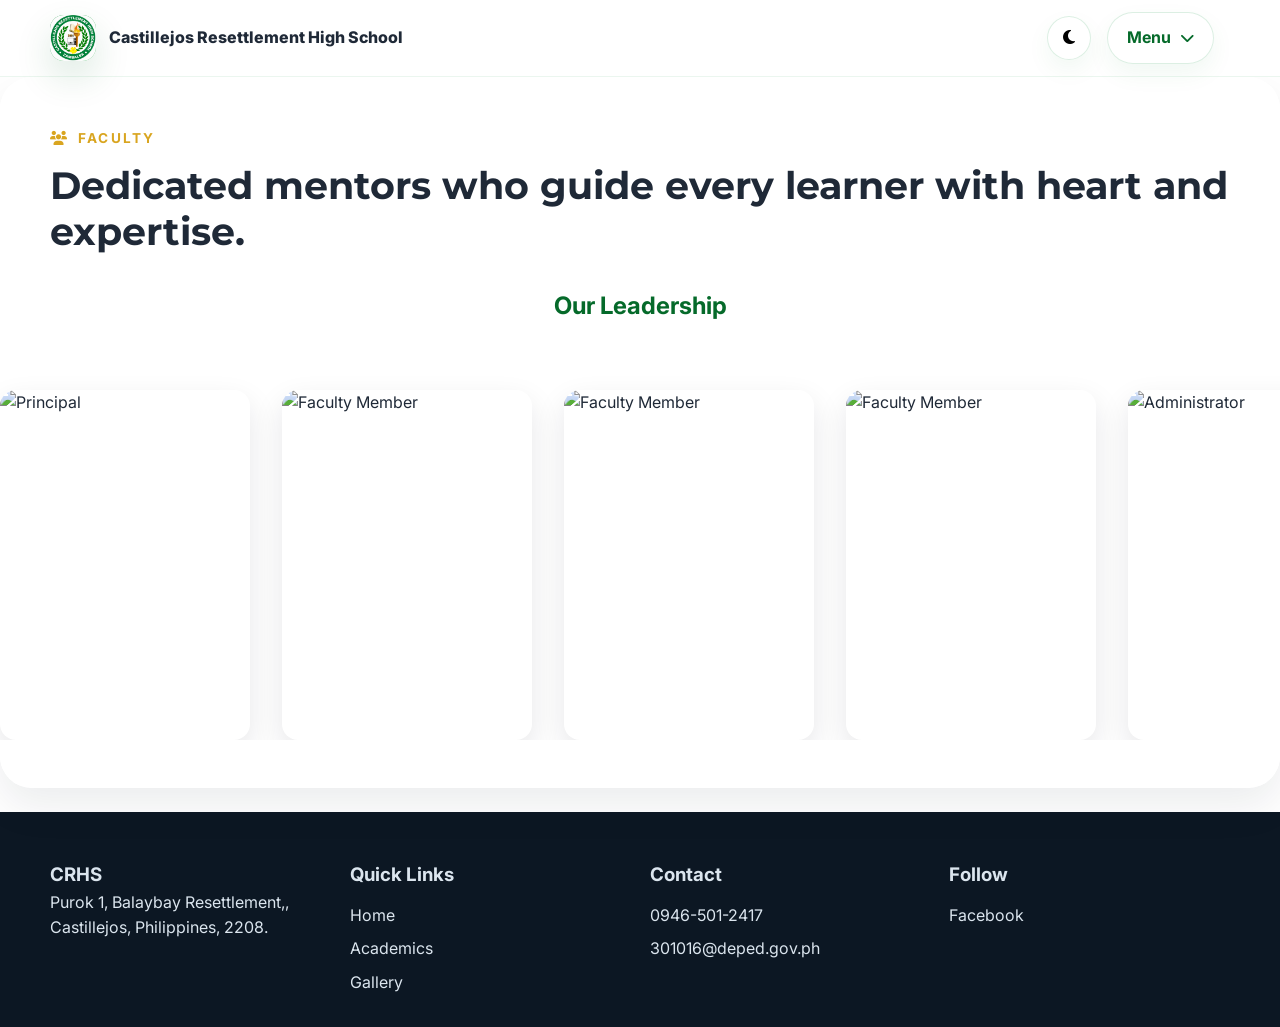
==== faculty.html @ ad4c8317 "Initial site" ====
<!DOCTYPE html>
<html lang="en">
  <head>
    <meta charset="UTF-8" />
    <meta name="viewport" content="width=device-width, initial-scale=1.0" />
    <title>CRHS | Faculty</title>
    <link rel="preconnect" href="https://fonts.googleapis.com" />
    <link rel="preconnect" href="https://fonts.gstatic.com" crossorigin />
    <link href="https://fonts.googleapis.com/css2?family=Inter:wght@400;500;600;700;800&family=Montserrat:wght@600;700;800&display=swap" rel="stylesheet" />
    <link rel="stylesheet" href="https://cdnjs.cloudflare.com/ajax/libs/font-awesome/6.5.2/css/all.min.css" />
    <link rel="stylesheet" href="styles.css" />
  </head>
  <body>
    <div class="loader" id="loader"><div class="ring"></div></div>
    <header class="header">
      <div class="container nav">
        <a class="brand" href="home.html"><span class="brand-badge"><img src="logo.png" alt="CRHS logo" /></span><span>Castillejos Resettlement High School</span></a>
        <div class="nav-dropdown">
          <button class="menu-trigger" id="menuToggle" aria-label="Toggle navigation" aria-expanded="false"><span>Menu</span><i class="fa-solid fa-chevron-down"></i></button>
          <nav class="nav-menu" aria-label="Primary navigation">
            <a href="home.html">Home</a>
            <a href="about.html">About</a>
            <a href="academics.html">Academics</a>
            <a href="admissions.html">Admissions</a>
            <a href="faculty.html" class="active">Faculty</a>
            <a href="news.html">News</a>
            <a href="events.html">Events</a>
            <a href="student-life.html">Student Life</a>
            <a href="gallery.html">Gallery</a>
            <a href="contact.html">Contact</a>
          </nav>
        </div>
        <div class="nav-actions"><button class="icon-btn" id="themeToggle" aria-label="Toggle dark mode"><i class="fa-solid fa-moon"></i></button></div>
      </div>
    </header>

    <main class="section">
      <div class="container">
        <p class="eyebrow"><i class="fa-solid fa-users"></i> Faculty</p>
        <h1 class="section-title">Dedicated mentors who guide every learner with heart and expertise.</h1>
        
        <div class="carousel-section reveal">
          <h2 style="margin-bottom: 2rem; text-align: center; color: var(--primary-dark);">Our Leadership</h2>
          <div class="carousel-wrapper">
            <button class="carousel-nav prev-btn" id="prevBtn" aria-label="Previous slide"><i class="fa-solid fa-chevron-left"></i></button>
            <div class="faculty-carousel" id="facultyCarousel">
            <div class="faculty-card">
              <div class="faculty-image">
                <img src="https://images.unsplash.com/photo-1507003211169-0a1dd7228f2d?auto=format&fit=crop&w=400&q=80" alt="Principal">
              </div>
              <div class="faculty-overlay">
                <h3>Principal</h3>
                <p>Provides strategic leadership and strong academic direction for the entire school community.</p>
              </div>
            </div>

            <div class="faculty-card">
              <div class="faculty-image">
                <img src="https://images.unsplash.com/photo-1494790108377-be9c29b29330?auto=format&fit=crop&w=400&q=80" alt="Faculty Member">
              </div>
              <div class="faculty-overlay">
                <h3>English Teacher</h3>
                <p>Dedicated to fostering critical thinking and excellent communication skills in students.</p>
              </div>
            </div>

            <div class="faculty-card">
              <div class="faculty-image">
                <img src="https://images.unsplash.com/photo-1517694712202-14dd9538aa97?auto=format&fit=crop&w=400&q=80" alt="Faculty Member">
              </div>
              <div class="faculty-overlay">
                <h3>Mathematics Teacher</h3>
                <p>Passionate about making mathematics engaging and accessible to all learners.</p>
              </div>
            </div>

            <div class="faculty-card">
              <div class="faculty-image">
                <img src="https://images.unsplash.com/photo-1438761681033-6461ffad8d80?auto=format&fit=crop&w=400&q=80" alt="Faculty Member">
              </div>
              <div class="faculty-overlay">
                <h3>Science Coordinator</h3>
                <p>Integrates hands-on experiments and real-world applications in science education.</p>
              </div>
            </div>

            <div class="faculty-card">
              <div class="faculty-image">
                <img src="https://images.unsplash.com/photo-1500648767791-00dcc994a43e?auto=format&fit=crop&w=400&q=80" alt="Administrator">
              </div>
              <div class="faculty-overlay">
                <h3>Academic Director</h3>
                <p>Ensures curriculum excellence and coordinates academic programs across all levels.</p>
              </div>
            </div>

            <div class="faculty-card">
              <div class="faculty-image">
                <img src="https://images.unsplash.com/photo-1507003211169-0a1dd7228f2d?auto=format&fit=crop&w=400&q=80" alt="Administrator">
              </div>
              <div class="faculty-overlay">
                <h3>Student Support Manager</h3>
                <p>Provides counseling and support services to ensure student well-being and success.</p>
              </div>
            </div>

            <div class="faculty-card">
              <div class="faculty-image">
                <img src="https://images.unsplash.com/photo-1494790108377-be9c29b29330?auto=format&fit=crop&w=400&q=80" alt="Faculty Member">
              </div>
              <div class="faculty-overlay">
                <h3>Technology Coordinator</h3>
                <p>Integrates technology and digital literacy into teaching and learning.</p>
              </div>
            </div>

            <div class="faculty-card">
              <div class="faculty-image">
                <img src="https://images.unsplash.com/photo-1438761681033-6461ffad8d80?auto=format&fit=crop&w=400&q=80" alt="Faculty Member">
              </div>
              <div class="faculty-overlay">
                <h3>Arts and Culture Head</h3>
                <p>Promotes cultural awareness and artistic expression among students.</p>
              </div>
            </div>

            <div class="faculty-card">
              <div class="faculty-image">
                <img src="https://images.unsplash.com/photo-1500648767791-00dcc994a43e?auto=format&fit=crop&w=400&q=80" alt="Faculty Member">
              </div>
              <div class="faculty-overlay">
                <h3>Physical Education Head</h3>
                <p>Develops fitness, sports skills, and healthy lifestyle habits in students.</p>
              </div>
            </div>

            <!-- Duplicate cards for seamless infinite scroll -->
            <div class="faculty-card">
              <div class="faculty-image">
                <img src="https://images.unsplash.com/photo-1507003211169-0a1dd7228f2d?auto=format&fit=crop&w=400&q=80" alt="Principal">
              </div>
              <div class="faculty-overlay">
                <h3>Principal</h3>
                <p>Provides strategic leadership and strong academic direction for the entire school community.</p>
              </div>
            </div>

            <div class="faculty-card">
              <div class="faculty-image">
                <img src="https://images.unsplash.com/photo-1494790108377-be9c29b29330?auto=format&fit=crop&w=400&q=80" alt="Faculty Member">
              </div>
              <div class="faculty-overlay">
                <h3>English Teacher</h3>
                <p>Dedicated to fostering critical thinking and excellent communication skills in students.</p>
              </div>
            </div>

            <div class="faculty-card">
              <div class="faculty-image">
                <img src="https://images.unsplash.com/photo-1517694712202-14dd9538aa97?auto=format&fit=crop&w=400&q=80" alt="Faculty Member">
              </div>
              <div class="faculty-overlay">
                <h3>Mathematics Teacher</h3>
                <p>Passionate about making mathematics engaging and accessible to all learners.</p>
              </div>
            </div>

            <div class="faculty-card">
              <div class="faculty-image">
                <img src="https://images.unsplash.com/photo-1438761681033-6461ffad8d80?auto=format&fit=crop&w=400&q=80" alt="Faculty Member">
              </div>
              <div class="faculty-overlay">
                <h3>Science Coordinator</h3>
                <p>Integrates hands-on experiments and real-world applications in science education.</p>
              </div>
            </div>

            <div class="faculty-card">
              <div class="faculty-image">
                <img src="https://images.unsplash.com/photo-1500648767791-00dcc994a43e?auto=format&fit=crop&w=400&q=80" alt="Administrator">
              </div>
              <div class="faculty-overlay">
                <h3>Academic Director</h3>
                <p>Ensures curriculum excellence and coordinates academic programs across all levels.</p>
              </div>
            </div>

            <div class="faculty-card">
              <div class="faculty-image">
                <img src="https://images.unsplash.com/photo-1507003211169-0a1dd7228f2d?auto=format&fit=crop&w=400&q=80" alt="Administrator">
              </div>
              <div class="faculty-overlay">
                <h3>Student Support Manager</h3>
                <p>Provides counseling and support services to ensure student well-being and success.</p>
              </div>
            </div>

            <div class="faculty-card">
              <div class="faculty-image">
                <img src="https://images.unsplash.com/photo-1494790108377-be9c29b29330?auto=format&fit=crop&w=400&q=80" alt="Faculty Member">
              </div>
              <div class="faculty-overlay">
                <h3>Technology Coordinator</h3>
                <p>Integrates technology and digital literacy into teaching and learning.</p>
              </div>
            </div>

            <div class="faculty-card">
              <div class="faculty-image">
                <img src="https://images.unsplash.com/photo-1438761681033-6461ffad8d80?auto=format&fit=crop&w=400&q=80" alt="Faculty Member">
              </div>
              <div class="faculty-overlay">
                <h3>Arts and Culture Head</h3>
                <p>Promotes cultural awareness and artistic expression among students.</p>
              </div>
            </div>

            <div class="faculty-card">
              <div class="faculty-image">
                <img src="https://images.unsplash.com/photo-1500648767791-00dcc994a43e?auto=format&fit=crop&w=400&q=80" alt="Faculty Member">
              </div>
              <div class="faculty-overlay">
                <h3>Physical Education Head</h3>
                <p>Develops fitness, sports skills, and healthy lifestyle habits in students.</p>
              </div>
            </div>
          </div>
            <button class="carousel-nav next-btn" id="nextBtn" aria-label="Next slide"><i class="fa-solid fa-chevron-right"></i></button>
          </div>
          <div class="carousel-indicators" id="carouselIndicators"></div>
        </div>
      </div>
    </main>

   <footer class="footer"><div class="container footer-grid"><div><h3>CRHS</h3><p>
Purok 1, Balaybay Resettlement,, Castillejos, Philippines, 2208.</p></div><div><h3>Quick Links</h3><ul><li><a href="home.html">Home</a></li><li><a href="academics.html">Academics</a></li><li><a href="gallery.html">Gallery</a></li></ul></div><div><h3>Contact</h3><ul><li>0946-501-2417</li><li>301016@deped.gov.ph</li></ul></div><div><h3>Follow</h3><ul><li><a href="https://www.facebook.com/profile.php?id=100057545404750">Facebook</a></li></div></footer>
    <script src="script.js"></script>
  </body>
</html>
---- styles.css ----
:root {
  --primary: #0b8f3a;
  --primary-dark: #056a2a;
  --primary-light: #42b95c;
  --gold: #d9a520;
  --orange: #e67e22;
  --white: #ffffff;
  --surface: #f6f8fa;
  --text: #1f2937;
  --muted: #5b6b7a;
  --shadow: 0 16px 36px rgba(5, 106, 42, 0.14);
  --radius-lg: 24px;
  --radius-md: 16px;
  --radius-sm: 12px;
}

* { box-sizing: border-box; margin: 0; padding: 0; }
html { scroll-behavior: smooth; }
body {
  font-family: 'Inter', sans-serif;
  background: #ffffff;
  color: var(--text);
  line-height: 1.6;
  overflow-x: hidden;
  position: relative;
}
body::before { content: ''; position: fixed; inset: 0; pointer-events: none; z-index: -1; }
.bubble-bg { position: fixed; inset: 0; pointer-events: none; z-index: 1; overflow: hidden; }
.bubble-bg .bubble { position: absolute; background: radial-gradient(circle at 30% 30%, rgba(11,143,58,0.4), rgba(66,185,92,0.15)); border-radius: 50%; opacity: 1; animation: float 8s ease-in-out infinite; box-shadow: inset -30px -30px 60px rgba(0,0,0,0.1); }
.bubble-bg .bubble:nth-child(1) { width: 150px; height: 150px; left: 5%; top: 5%; animation-delay: 0s; }
.bubble-bg .bubble:nth-child(2) { width: 200px; height: 200px; left: 75%; top: 15%; animation-delay: 2s; }
.bubble-bg .bubble:nth-child(3) { width: 120px; height: 120px; left: 15%; bottom: 15%; animation-delay: 4s; }
.bubble-bg .bubble:nth-child(4) { width: 180px; height: 180px; right: 10%; bottom: 5%; animation-delay: 1s; }
.bubble-bg .bubble:nth-child(5) { width: 140px; height: 140px; left: 50%; top: 50%; animation-delay: 3s; }
.bubble-bg .bubble:nth-child(6) { width: 160px; height: 160px; right: 25%; top: 35%; animation-delay: 5s; }
.bubble-bg .bubble:nth-child(7) { width: 100px; height: 100px; left: 25%; top: 40%; animation-delay: 1.5s; }
.bubble-bg .bubble:nth-child(8) { width: 190px; height: 190px; right: 5%; top: 5%; animation-delay: 3.5s; }
@keyframes float { 0%, 100% { transform: translateY(0px) translateX(0px); } 50% { transform: translateY(-60px) translateX(40px); } }
a { color: inherit; text-decoration: none; }
img { display: block; width: 100%; }
button, input { font: inherit; }

.skip-link { position: absolute; left: -999px; top: auto; }
.skip-link:focus { left: 1rem; top: 1rem; z-index: 2000; background: var(--primary-dark); color: var(--white); padding: 0.8rem 1rem; border-radius: 999px; }

.loader { position: fixed; inset: 0; background: linear-gradient(135deg, var(--primary-dark), var(--primary)); display: grid; place-items: center; z-index: 2000; transition: opacity .5s ease, visibility .5s ease; }
.loader.hidden { opacity: 0; visibility: hidden; }
.loader .ring { width: 70px; height: 70px; border: 6px solid rgba(255,255,255,0.25); border-top-color: var(--white); border-radius: 50%; animation: spin 1s linear infinite; }
@keyframes spin { to { transform: rotate(360deg); } }

.container { width: min(1180px, calc(100% - 2rem)); margin: 0 auto; position: relative; z-index: 2; }
.section { padding: 3rem 0; position: relative; z-index: 2; background: rgba(255,255,255,0.95); border-radius: 32px; box-shadow: 0 18px 40px rgba(15,23,42,0.08); margin-bottom: 1.5rem; }

.eyebrow {
  display: inline-flex; align-items: center; gap: 0.55rem; font-size: 0.85rem; font-weight: 700; text-transform: uppercase; letter-spacing: 0.16em; color: var(--gold); margin-bottom: 0.85rem;
}
.section-title { font-family: 'Montserrat', sans-serif; font-size: clamp(1.8rem, 3vw, 2.4rem); line-height: 1.2; margin-bottom: 0.9rem; }
.section-copy { color: var(--muted); max-width: 720px; }

.btn {
  display: inline-flex; align-items: center; justify-content: center; gap: 0.55rem; padding: 0.9rem 1.3rem; border-radius: 999px; font-weight: 700; border: none; cursor: pointer; transition: transform .25s ease, box-shadow .25s ease; overflow: hidden; position: relative;
}
.btn:hover { transform: translateY(-2px); box-shadow: 0 12px 30px rgba(11, 143, 58, 0.16); }
.btn-primary { background: linear-gradient(135deg, var(--primary), var(--primary-dark)); color: var(--white); }
.btn-secondary { border: 1px solid rgba(11,143,58,0.16); background: rgba(255,255,255,0.8); color: var(--primary-dark); }
.btn:active::after { content: ''; position: absolute; inset: 0; background: rgba(255,255,255,0.3); border-radius: inherit; animation: ripple .6s ease-out; }
@keyframes ripple { from { transform: scale(0); opacity: .4; } to { transform: scale(2); opacity: 0; } }

.header { position: sticky; top: 0; z-index: 1000; background: rgba(255,255,255,0.86); backdrop-filter: blur(14px); border-bottom: 1px solid rgba(11, 143, 58, 0.08); }
.nav { display: flex; align-items: center; justify-content: flex-start; min-height: 76px; gap: 1rem; position: relative; padding-right: 1rem; }
.brand { display: flex; align-items: center; gap: 0.8rem; font-weight: 800; }
.brand-badge { width: 46px; height: 46px; border-radius: 14px; display: grid; place-items: center; background: linear-gradient(135deg, var(--primary), var(--primary-light)); color: var(--white); box-shadow: var(--shadow); overflow: hidden; }
.brand-badge img { width: 100%; height: 100%; object-fit: contain; display: block; }
.nav-dropdown { position: relative; order: 3; }
.menu-trigger {
  display: flex; align-items: center; gap: 0.55rem; padding: 0.78rem 1.2rem; border: 1px solid rgba(11,143,58,0.14); border-radius: 999px; background: rgba(255,255,255,0.95); color: var(--primary-dark); cursor: pointer; font-weight: 700; box-shadow: 0 10px 25px rgba(11,143,58,0.06);
}
.menu-trigger i { font-size: 0.9rem; transition: transform .25s ease; }
.menu-trigger[aria-expanded="true"] i { transform: rotate(180deg); }
.nav-menu {
  position: absolute; top: calc(100% + 0.6rem); right: 0; display: none; flex-direction: column; min-width: 220px; padding: 0.7rem; border-radius: 18px; background: var(--white); box-shadow: var(--shadow); z-index: 1200;
}
.nav-menu.show { display: flex; }
.nav-menu a { padding: 0.62rem 0.7rem; border-radius: 10px; color: var(--muted); }
.nav-menu a:hover, .nav-menu a.active { background: rgba(11,143,58,0.08); color: var(--primary-dark); }
.nav-actions { display: flex; align-items: center; gap: 0.75rem; margin-left: auto; order: 2; }
.nav-actions .btn-secondary { padding: 0.78rem 1.25rem; background: rgba(255,255,255,0.95); border: 1px solid rgba(11,143,58,0.14); box-shadow: 0 10px 25px rgba(11,143,58,0.06); }
.nav-actions .search { display: flex; align-items: center; gap: 0.5rem; border: 1px solid rgba(11,143,58,0.14); border-radius: 999px; padding: 0.7rem 1rem; background: rgba(246,248,250,0.7); }
.nav-actions input { border: none; outline: none; background: transparent; width: 90px; }
.icon-btn { width: 44px; height: 44px; border-radius: 50%; border: 1px solid rgba(11,143,58,0.14); background: rgba(255,255,255,0.95); cursor: pointer; box-shadow: 0 10px 25px rgba(11,143,58,0.06); }

.hero { padding: 3rem 0 2rem; position: relative; overflow: hidden; }
.hero::before, .hero::after { content: ''; position: absolute; border-radius: 50%; filter: blur(60px); opacity: .25; z-index: -1; }
.hero::before { width: 260px; height: 260px; background: var(--primary-light); top: -70px; right: -70px; }
.hero::after { width: 220px; height: 220px; background: var(--gold); bottom: -40px; left: -40px; }
.hero-grid { display: grid; grid-template-columns: 1.05fr .95fr; gap: 1.2rem; align-items: center; }
.hero h1 { font-family: 'Poppins', sans-serif; font-size: clamp(2rem, 4vw, 3.8rem); line-height: 1.08; margin-bottom: 1rem; }
.hero p { color: var(--muted); font-size: 1.04rem; margin-bottom: 1.2rem; }
.hero-actions { display: flex; flex-wrap: wrap; gap: 0.85rem; margin-bottom: 1.2rem; }
.hero-stats { display: flex; flex-wrap: wrap; gap: 0.8rem; }
.hero-stats .chip { padding: 0.8rem 1rem; border-radius: 999px; background: rgba(255,255,255,0.9); box-shadow: 0 10px 25px rgba(15,23,42,0.06); color: var(--primary-dark); font-weight: 600; }
.hero-card { background: linear-gradient(135deg, rgba(255,255,255,0.96), rgba(246,248,250,0.8)); border-radius: var(--radius-lg); padding: 1rem; box-shadow: var(--shadow); } .hero-card img { height: 430px; object-fit: cover; border-radius: calc(var(--radius-lg) - 8px); }
.hero-badge { margin-top: 1rem; background: rgba(255,255,255,0.92); padding: 1rem 1.2rem; border-radius: 18px; box-shadow: 0 12px 28px rgba(15, 23, 42, 0.12); }
.hero-badge strong { display: block; }

.bubbles-section { position: relative; min-height: 400px; display: flex; align-items: center; justify-content: center; overflow: hidden; background: linear-gradient(135deg, rgba(11,143,58,0.05), rgba(66,185,92,0.08)); }
.bubbles-container { position: absolute; inset: 0; }
.bubble { position: absolute; background: radial-gradient(circle at 30% 30%, rgba(255,255,255,0.8), rgba(66,185,92,0.3)); border-radius: 50%; opacity: 0.6; animation: float 6s ease-in-out infinite; }

.grid-2 { display: grid; grid-template-columns: 1fr 1fr; gap: 1.2rem; }
.card { background: var(--white); border-radius: var(--radius-md); padding: 1.3rem; box-shadow: 0 12px 30px rgba(15,23,42,0.05); }
.pill-list { display: flex; flex-wrap: wrap; gap: 0.6rem; margin-top: 1rem; }
.pill-list span { padding: 0.55rem 0.78rem; border-radius: 999px; background: rgba(11,143,58,0.09); color: var(--primary-dark); font-weight: 600; font-size: .9rem; }

.cards-row { display: grid; grid-template-columns: repeat(2, minmax(0,1fr)); gap: 1rem; margin-top: 1rem; }
.info-card { padding: 1rem; border-radius: var(--radius-sm); background: var(--surface); }

.programs-grid, .facilities-grid, .student-life-grid { display: grid; grid-template-columns: repeat(2, minmax(0,1fr)); gap: 1rem; margin-top: 1.2rem; }
.program-card, .facility-card, .student-life-card { padding: 1.2rem; border-radius: var(--radius-md); background: var(--white); box-shadow: 0 12px 30px rgba(15,23,42,0.06); }
.program-card .icon { width: 52px; height: 52px; border-radius: 16px; display: grid; place-items: center; background: linear-gradient(135deg, rgba(11,143,58,0.14), rgba(217,165,32,0.2)); color: var(--primary-dark); margin-bottom: .8rem; }
.facility-card img, .student-life-card img { height: 170px; object-fit: cover; border-radius: 12px; margin-bottom: .8rem; }

.news-grid { display: grid; grid-template-columns: repeat(3, minmax(0,1fr)); gap: 1rem; margin-top: 1.2rem; }
.news-card { background: var(--white); border-radius: var(--radius-md); overflow: hidden; box-shadow: 0 12px 30px rgba(15,23,42,0.05); }
.news-card img { height: 180px; object-fit: cover; }
.news-card .content { padding: 1rem; }
.news-card .meta { color: var(--gold); font-size: .9rem; font-weight: 700; margin-bottom: .35rem; }

.carousel-section { margin-top: 2rem; width: 100vw; position: relative; left: 50%; right: 50%; margin-left: -50vw; margin-right: -50vw; }
.carousel-wrapper { position: relative; display: flex; align-items: center; gap: 1.5rem; overflow: hidden; width: 100%; }
@keyframes horizontalScroll {
  0% { transform: translateX(0); }
  100% { transform: translateX(-50%); }
}

.faculty-carousel { display: flex; gap: 2rem; margin-top: 2rem; transition: none; overflow: visible; flex: 1; animation: horizontalScroll 30s linear infinite; width: 200%; }
.faculty-card { position: relative; border-radius: var(--radius-md); overflow: hidden; box-shadow: 0 12px 30px rgba(15,23,42,0.1); height: 350px; cursor: pointer; transition: all 0.3s ease; min-width: 250px; flex-shrink: 0; }
.faculty-card:hover { transform: scale(1.08); box-shadow: 0 20px 40px rgba(15,23,42,0.25); filter: brightness(1.1); animation-play-state: paused; }
.faculty-image { width: 100%; height: 100%; overflow: hidden; }
.faculty-image img { width: 100%; height: 100%; object-fit: cover; transition: transform 0.4s ease; }
.faculty-card:hover .faculty-image img { transform: scale(1.1); }
.faculty-overlay { position: absolute; inset: 0; background: linear-gradient(135deg, rgba(11,143,58,0.95), rgba(5,106,42,0.9)); display: flex; flex-direction: column; justify-content: flex-end; padding: 1.5rem; color: var(--white); opacity: 0; transition: opacity 0.4s ease; }
.faculty-card:hover .faculty-overlay { opacity: 1; }
.faculty-overlay h3 { font-size: 1.3rem; font-weight: 700; margin-bottom: 0.5rem; }
.faculty-overlay p { font-size: 0.9rem; line-height: 1.4; }
.carousel-nav { display: none; width: 45px; height: 45px; border-radius: 50%; border: 2px solid var(--primary-dark); background: var(--white); color: var(--primary-dark); cursor: pointer; align-items: center; justify-content: center; font-size: 1.2rem; transition: all 0.3s ease; flex-shrink: 0; }
.carousel-nav:hover { background: var(--primary-dark); color: var(--white); transform: scale(1.1); }
.carousel-indicators { display: none; justify-content: center; gap: 0.8rem; margin-top: 1.5rem; }
.carousel-indicator { width: 12px; height: 12px; border-radius: 50%; background: rgba(11,143,58,0.3); cursor: pointer; transition: all 0.3s ease; border: 2px solid transparent; }
.carousel-indicator.active { background: var(--primary-dark); width: 32px; border-radius: 999px; }
.carousel-indicator:hover { background: var(--primary-dark); }

.cta { background: linear-gradient(135deg, rgba(11,143,58,0.95), rgba(5,106,42,0.96)); color: var(--white); border-radius: 32px; padding: 2.5rem 2rem; box-shadow: var(--shadow); margin: 0 0 3rem; }
.cta h2 { font-family: 'Montserrat', sans-serif; font-size: clamp(1.7rem, 3vw, 2.3rem); margin-bottom: .7rem; }

.footer { background: #0c1723; color: #dbe5ee; padding: 3rem 0 2rem; }
.footer-grid { display: grid; grid-template-columns: repeat(4, minmax(0,1fr)); gap: 1.2rem; }
.footer ul { list-style: none; display: grid; gap: .5rem; margin-top: .8rem; }

.reveal { opacity: 0; transform: translateY(22px); transition: all .7s ease; }
.reveal.visible { opacity: 1; transform: translateY(0); }

.hero-animate { opacity: 0; transform: translateY(18px); transition: opacity .7s ease, transform .7s ease; }
.hero-animate.is-visible { opacity: 1; transform: translateY(0); }

.hero-card, .hero-badge { transition: transform .35s ease, box-shadow .35s ease; will-change: transform; }
.hero-card.is-tilt { transform: perspective(1200px) rotateX(var(--rotate-x, 0deg)) rotateY(var(--rotate-y, 0deg)) translateY(-4px); }
.hero-badge.is-float { animation: floatBadge 3.2s ease-in-out infinite; }
.hero .chip.is-animated { animation: chipPulse 1.2s ease-in-out; }

.section-partition { background: linear-gradient(180deg, rgba(11,143,58,0.08), rgba(255,255,255,0.96)); border-top: 1px solid rgba(11,143,58,0.12); border-bottom: 1px solid rgba(11,143,58,0.08); padding: 2.2rem 0; border-radius: 28px; }
.split-grid { display: grid; grid-template-columns: 1.1fr 0.9fr; gap: 1rem; align-items: center; }
.split-intro { max-width: 560px; }
.partition-cards { display: grid; gap: 0.75rem; }
.feature-card { padding: 1.3rem; border-radius: var(--radius-lg); background: linear-gradient(135deg, rgba(11,143,58,0.12), rgba(255,255,255,0.96)); border: 1px solid rgba(11,143,58,0.16); box-shadow: 0 20px 60px rgba(11,143,58,0.08); transition: transform var(--transition), box-shadow var(--transition); }
.feature-card:hover { transform: translateY(-4px); box-shadow: 0 24px 70px rgba(11,143,58,0.16); }
.feature-card h3 { margin-bottom: 0.8rem; }

.card { background: linear-gradient(135deg, rgba(11,143,58,0.1), rgba(255,255,255,0.96)); border-radius: var(--radius-md); padding: 1.3rem; box-shadow: 0 18px 40px rgba(15,23,42,0.08); border: 1px solid rgba(11,143,58,0.14); transition: transform 0.3s ease, box-shadow 0.3s ease; }
.card:hover { transform: translateY(-8px); box-shadow: 0 24px 50px rgba(15,23,42,0.12); }
.contact-card { background: linear-gradient(135deg, rgba(11,143,58,0.16), rgba(255,255,255,0.96)); border: 1px solid rgba(11,143,58,0.16); box-shadow: 0 18px 40px rgba(11,143,58,0.08); transition: transform 0.3s ease, box-shadow 0.3s ease; }
.contact-card:hover { transform: translateY(-8px); box-shadow: 0 24px 50px rgba(11,143,58,0.12); }
.contact-card h3 { color: var(--primary-dark); }
.contact-card p { color: var(--text); }
.info-card, .facility-card, .student-life-card, .news-card, .program-card { background: linear-gradient(135deg, rgba(11,143,58,0.08), rgba(255,255,255,0.96)); border: 1px solid rgba(11,143,58,0.14); transition: transform 0.3s ease, box-shadow 0.3s ease; }
.info-card:hover, .facility-card:hover, .student-life-card:hover, .news-card:hover, .program-card:hover { transform: translateY(-8px); box-shadow: 0 24px 50px rgba(15,23,42,0.12); }
.hero-actions .btn { min-width: 180px; }
.btn-primary { box-shadow: 0 14px 28px rgba(11,143,58,0.18); }
.btn-secondary { background: rgba(255,255,255,0.88); }

@media (max-width: 980px) {
  .split-grid { grid-template-columns: 1fr; }
}

@keyframes chipPulse {
  0%, 100% { transform: scale(1); }
  50% { transform: scale(1.03); }
}

body.dark { background: #07110d; color: #eef4f2; }
body.dark .bubble-bg .bubble { background: radial-gradient(circle at 30% 30%, rgba(30,50,40,0.4), rgba(30,50,40,0.1)); }
body.dark .header, body.dark .card, body.dark .program-card, body.dark .facility-card, body.dark .news-card, body.dark .student-life-card, body.dark .footer { background: #12231c; color: #eef4f2; }
body.dark .nav-actions .search, body.dark .icon-btn, body.dark .btn-secondary, body.dark .menu-trigger, body.dark .nav-menu { background: #1a3124; color: #eef4f2; border-color: rgba(255,255,255,0.11); }
body.dark .section-partition { background: linear-gradient(180deg, rgba(6, 24, 12, 0.7), rgba(17, 31, 32, 0.95)); border-color: rgba(255,255,255,0.08); }
body.dark .section { background: rgba(18, 31, 26, 0.95); border: 1px solid rgba(255,255,255,0.08); }
body.dark .feature-card, body.dark .card, body.dark .program-card, body.dark .facility-card, body.dark .news-card, body.dark .student-life-card, body.dark .info-card, body.dark .gallery-item, body.dark .hero-card, body.dark .contact-card { background: linear-gradient(135deg, rgba(255,255,255,0.08), rgba(255,255,255,0.02)); border-color: rgba(255,255,255,0.12); }
body.dark .feature-card, body.dark .hero-card { box-shadow: 0 20px 60px rgba(0, 0, 0, 0.25); }
body.dark .hero-badge { background: rgba(255, 255, 255, 0.1); border: 1px solid rgba(255,255,255,0.16); color: #f7fcf9; }
body.dark .hero-badge strong,
body.dark .hero-badge span,
body.dark .hero p,
body.dark .hero h1,
body.dark .section-title,
body.dark .eyebrow,
body.dark .feature-card h3,
body.dark .feature-card p,
body.dark .card h2,
body.dark .card h3,
body.dark .card p,
body.dark .info-card h3,
body.dark .info-card p,
body.dark .footer h3,
body.dark .footer p,
body.dark .footer a,
body.dark .nav-links a,
body.dark .nav-actions .search input,
body.dark .btn,
body.dark .btn-primary,
body.dark .btn-secondary,
body.dark .menu-trigger,
body.dark .brand,
body.dark .brand span,
body.dark .brand-badge img {
  color: #f7fcf9;
}
body.dark .hero-stats .chip { background: rgba(255,255,255,0.12); color: #f7fcf9; border: 1px solid rgba(255,255,255,0.16); }
body.dark .btn-secondary { background: rgba(255,255,255,0.1); color: #f7fcf9; border-color: rgba(255,255,255,0.18); }
body.dark .btn-primary { background: linear-gradient(135deg, var(--primary), var(--primary-dark)); color: #ffffff; }
body.dark .nav-links a { color: #f7fcf9; }
body.dark .nav-links a:hover,
body.dark .nav-links a.active { color: #ffffff; }
body.dark .nav-actions .search input { color: #f7fcf9; }
body.dark .section-copy, body.dark .info-card, body.dark .footer ul { color: #cfe4d7; }
body.dark .nav-menu a { color: #f7fcf9; }
body.dark .nav-menu a:hover, body.dark .nav-menu a.active { background: rgba(255,255,255,0.12); color: #ffffff; }
body.dark .carousel-nav { border-color: var(--primary-light); color: var(--primary-light); background: #1a3124; }
body.dark .carousel-nav:hover { background: var(--primary-light); color: var(--white); }
body.dark .carousel-indicator { background: rgba(100,150,120,0.3); }
body.dark .carousel-indicator.active { background: var(--primary-light); }

@media (max-width: 980px) {
  .hero-grid, .grid-2, .footer-grid { grid-template-columns: 1fr; }
  .programs-grid, .facilities-grid, .news-grid, .student-life-grid { grid-template-columns: 1fr 1fr; }
  .faculty-carousel { grid-template-columns: repeat(2, 1fr); gap: 1.5rem; }
}
@media (max-width: 760px) {
  .menu-toggle { display: inline-flex; }
  .nav-links, .nav-actions .search, .nav-actions .btn-secondary { display: none; }
  .nav-links.mobile-open { display: flex; position: absolute; top: 76px; left: 1rem; right: 1rem; flex-direction: column; align-items: flex-start; background: rgba(255,255,255,0.97); padding: 1rem; border-radius: 18px; box-shadow: var(--shadow); }
  .stats-grid, .programs-grid, .facilities-grid, .news-grid, .student-life-grid, .cards-row { grid-template-columns: 1fr; }
  .hero-card img { height: 320px; }
  .cta { padding: 2rem 1.2rem; }
  .faculty-carousel { grid-template-columns: 1fr; }
  .faculty-card { height: 250px; }
  .carousel-wrapper { gap: 0.8rem; }
  .carousel-nav { width: 38px; height: 38px; font-size: 1rem; }
}
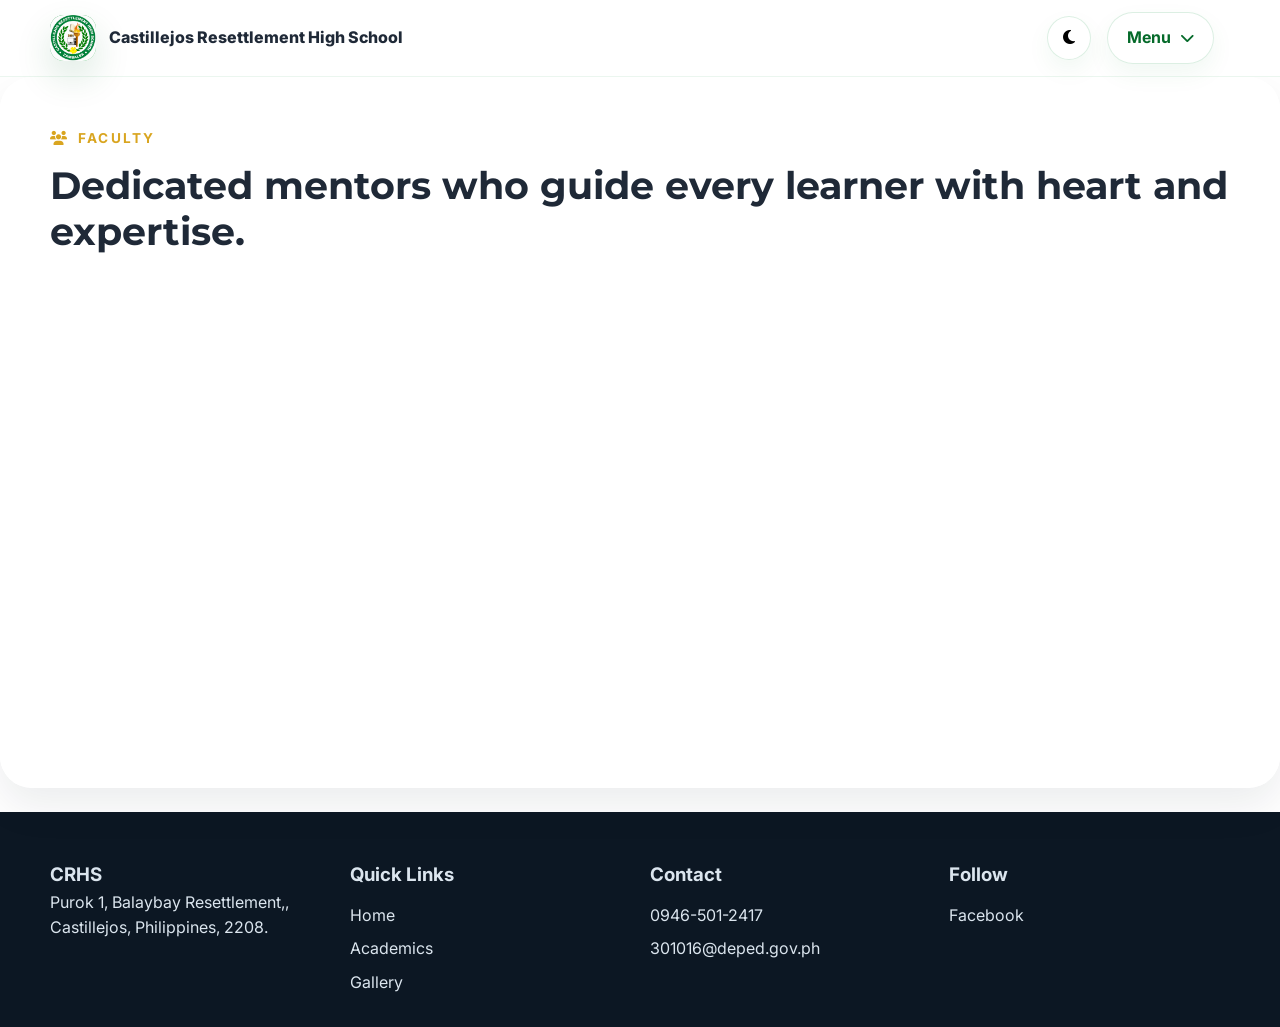
==== commit cd86329b: "Fix Contents" ====
--- a/faculty.html
+++ b/faculty.html
@@ -46,183 +46,126 @@
             <div class="faculty-carousel" id="facultyCarousel">
             <div class="faculty-card">
               <div class="faculty-image">
-                <img src="https://images.unsplash.com/photo-1507003211169-0a1dd7228f2d?auto=format&fit=crop&w=400&q=80" alt="Principal">
+                <img src="PICS FAC-AD/10.png" alt="Principal">
               </div>
               <div class="faculty-overlay">
                 <h3>Principal</h3>
+                <h4>Mr. Gilbert A. Reguindin</h4>
                 <p>Provides strategic leadership and strong academic direction for the entire school community.</p>
               </div>
             </div>
 
             <div class="faculty-card">
               <div class="faculty-image">
-                <img src="https://images.unsplash.com/photo-1494790108377-be9c29b29330?auto=format&fit=crop&w=400&q=80" alt="Faculty Member">
+                <img src="PICS FAC-AD/12.png" alt="Assistant Officer II">
+              </div>
+              <div class="faculty-overlay">
+                <h3>Assisstant Officer II</h3>
+                <h4>Ms. Herlene F. Acuario</h4>
+                <p>Provides administrative and operational support to ensure efficient office operations.</p>
+              </div>
+            </div>
+
+            <div class="faculty-card">
+              <div class="faculty-image">
+                <img src="PICS FAC-AD/1.png" alt="Faculty Member">
+              </div>
+              <div class="faculty-overlay">
+                <h3>Values Education Teacher</h3>
+                <h4>Ms. Berly G. Cayaban</h4>
+                <p>Passionate about making mathematics engaging and accessible to all learners.</p>
+              </div>
+            </div>
+
+            <div class="faculty-card">
+              <div class="faculty-image">
+                <img src="PICS FAC-AD/2.png" alt="Faculty Member">
+              </div>
+              <div class="faculty-overlay">
+                <h3>Physical Education | ICT Coordinator</h3>
+                <h4>Mr. Christopher R. Bugayong</h4>
+                <p>Integrates technology and digital literacy into teaching and learning.</p>
+              </div>
+            </div>
+
+            <div class="faculty-card">
+              <div class="faculty-image">
+                <img src="PICS FAC-AD/4.png" alt="Administrator">
+              </div>
+              <div class="faculty-overlay">
+                <h3>Science Teacher</h3>
+                <h4>Ms. Camille R. Sabinda</h4>
+                <p>Passionate about making science engaging and accessible to all learners.</p>
+              </div>
+            </div>
+
+            <div class="faculty-card">
+              <div class="faculty-image">
+                <img src="PICS FAC-AD/5.png" alt="Faculty Member">
               </div>
               <div class="faculty-overlay">
                 <h3>English Teacher</h3>
+                <h4>Ms. Mel Rose D. Esposo</h4>
                 <p>Dedicated to fostering critical thinking and excellent communication skills in students.</p>
               </div>
             </div>
 
             <div class="faculty-card">
               <div class="faculty-image">
-                <img src="https://images.unsplash.com/photo-1517694712202-14dd9538aa97?auto=format&fit=crop&w=400&q=80" alt="Faculty Member">
+                <img src="PICS FAC-AD/6.png" alt="Faculty Member">
               </div>
               <div class="faculty-overlay">
-                <h3>Mathematics Teacher</h3>
-                <p>Passionate about making mathematics engaging and accessible to all learners.</p>
+                <h3>English Teacher</h3>
+                <h4>Ms. Eleanor L. Feliminiano</h4>
+                <p>Teaches English language and literature while fostering effective communication skills.</p>
+              </div>
+            </div>
+
+           <div class="faculty-card">
+              <div class="faculty-image">
+                <img src="PICS FAC-AD/7.png" alt="Principal">
+              </div>
+              <div class="faculty-overlay">
+                <h3>Science Teacher</h3>
+                <h4>Ms. Nadine e. Domingo</h4>
+                <p>Teaches scientific concepts and encourages critical thinking and discovery.</p>
               </div>
             </div>
 
             <div class="faculty-card">
               <div class="faculty-image">
-                <img src="https://images.unsplash.com/photo-1438761681033-6461ffad8d80?auto=format&fit=crop&w=400&q=80" alt="Faculty Member">
+                <img src="PICS FAC-AD/8.png" alt="Faculty Member">
               </div>
               <div class="faculty-overlay">
-                <h3>Science Coordinator</h3>
-                <p>Integrates hands-on experiments and real-world applications in science education.</p>
+                <h3>Araling Panlipunan Teacher</h3>
+                <h4>Mr. Noel Alvin C. Dian</h4>
+                <p>Teaches history, culture, geography, and social sciences to develop informed citizens.</p>
               </div>
             </div>
 
             <div class="faculty-card">
               <div class="faculty-image">
-                <img src="https://images.unsplash.com/photo-1500648767791-00dcc994a43e?auto=format&fit=crop&w=400&q=80" alt="Administrator">
+                <img src="PICS FAC-AD/9.png" alt="Faculty Member">
               </div>
               <div class="faculty-overlay">
-                <h3>Academic Director</h3>
-                <p>Ensures curriculum excellence and coordinates academic programs across all levels.</p>
+                <h3>Technology and Livelihood Education Teacher</h3>
+                <h4>Ms. Mary Grace A. Saldivar</h4>
+                <p>Teaches technical, vocational, and entrepreneurial skills for lifelong learning.</p>
               </div>
             </div>
 
             <div class="faculty-card">
               <div class="faculty-image">
-                <img src="https://images.unsplash.com/photo-1507003211169-0a1dd7228f2d?auto=format&fit=crop&w=400&q=80" alt="Administrator">
+                <img src="PICS FAC-AD/11.png" alt="Faculty Member">
               </div>
               <div class="faculty-overlay">
-                <h3>Student Support Manager</h3>
-                <p>Provides counseling and support services to ensure student well-being and success.</p>
+                <h3>Araling Panlipunan Teacher</h3>
+                <h4>Ms. Karen G. Maniel</h4>
+                <p>Develops students' understanding of history, society, and responsible citizenship.</p>
               </div>
             </div>
 
-            <div class="faculty-card">
-              <div class="faculty-image">
-                <img src="https://images.unsplash.com/photo-1494790108377-be9c29b29330?auto=format&fit=crop&w=400&q=80" alt="Faculty Member">
-              </div>
-              <div class="faculty-overlay">
-                <h3>Technology Coordinator</h3>
-                <p>Integrates technology and digital literacy into teaching and learning.</p>
-              </div>
-            </div>
 
-            <div class="faculty-card">
-              <div class="faculty-image">
-                <img src="https://images.unsplash.com/photo-1438761681033-6461ffad8d80?auto=format&fit=crop&w=400&q=80" alt="Faculty Member">
-              </div>
-              <div class="faculty-overlay">
-                <h3>Arts and Culture Head</h3>
-                <p>Promotes cultural awareness and artistic expression among students.</p>
-              </div>
-            </div>
-
-            <div class="faculty-card">
-              <div class="faculty-image">
-                <img src="https://images.unsplash.com/photo-1500648767791-00dcc994a43e?auto=format&fit=crop&w=400&q=80" alt="Faculty Member">
-              </div>
-              <div class="faculty-overlay">
-                <h3>Physical Education Head</h3>
-                <p>Develops fitness, sports skills, and healthy lifestyle habits in students.</p>
-              </div>
-            </div>
-
-            <!-- Duplicate cards for seamless infinite scroll -->
-            <div class="faculty-card">
-              <div class="faculty-image">
-                <img src="https://images.unsplash.com/photo-1507003211169-0a1dd7228f2d?auto=format&fit=crop&w=400&q=80" alt="Principal">
-              </div>
-              <div class="faculty-overlay">
-                <h3>Principal</h3>
-                <p>Provides strategic leadership and strong academic direction for the entire school community.</p>
-              </div>
-            </div>
-
-            <div class="faculty-card">
-              <div class="faculty-image">
-                <img src="https://images.unsplash.com/photo-1494790108377-be9c29b29330?auto=format&fit=crop&w=400&q=80" alt="Faculty Member">
-              </div>
-              <div class="faculty-overlay">
-                <h3>English Teacher</h3>
-                <p>Dedicated to fostering critical thinking and excellent communication skills in students.</p>
-              </div>
-            </div>
-
-            <div class="faculty-card">
-              <div class="faculty-image">
-                <img src="https://images.unsplash.com/photo-1517694712202-14dd9538aa97?auto=format&fit=crop&w=400&q=80" alt="Faculty Member">
-              </div>
-              <div class="faculty-overlay">
-                <h3>Mathematics Teacher</h3>
-                <p>Passionate about making mathematics engaging and accessible to all learners.</p>
-              </div>
-            </div>
-
-            <div class="faculty-card">
-              <div class="faculty-image">
-                <img src="https://images.unsplash.com/photo-1438761681033-6461ffad8d80?auto=format&fit=crop&w=400&q=80" alt="Faculty Member">
-              </div>
-              <div class="faculty-overlay">
-                <h3>Science Coordinator</h3>
-                <p>Integrates hands-on experiments and real-world applications in science education.</p>
-              </div>
-            </div>
-
-            <div class="faculty-card">
-              <div class="faculty-image">
-                <img src="https://images.unsplash.com/photo-1500648767791-00dcc994a43e?auto=format&fit=crop&w=400&q=80" alt="Administrator">
-              </div>
-              <div class="faculty-overlay">
-                <h3>Academic Director</h3>
-                <p>Ensures curriculum excellence and coordinates academic programs across all levels.</p>
-              </div>
-            </div>
-
-            <div class="faculty-card">
-              <div class="faculty-image">
-                <img src="https://images.unsplash.com/photo-1507003211169-0a1dd7228f2d?auto=format&fit=crop&w=400&q=80" alt="Administrator">
-              </div>
-              <div class="faculty-overlay">
-                <h3>Student Support Manager</h3>
-                <p>Provides counseling and support services to ensure student well-being and success.</p>
-              </div>
-            </div>
-
-            <div class="faculty-card">
-              <div class="faculty-image">
-                <img src="https://images.unsplash.com/photo-1494790108377-be9c29b29330?auto=format&fit=crop&w=400&q=80" alt="Faculty Member">
-              </div>
-              <div class="faculty-overlay">
-                <h3>Technology Coordinator</h3>
-                <p>Integrates technology and digital literacy into teaching and learning.</p>
-              </div>
-            </div>
-
-            <div class="faculty-card">
-              <div class="faculty-image">
-                <img src="https://images.unsplash.com/photo-1438761681033-6461ffad8d80?auto=format&fit=crop&w=400&q=80" alt="Faculty Member">
-              </div>
-              <div class="faculty-overlay">
-                <h3>Arts and Culture Head</h3>
-                <p>Promotes cultural awareness and artistic expression among students.</p>
-              </div>
-            </div>
-
-            <div class="faculty-card">
-              <div class="faculty-image">
-                <img src="https://images.unsplash.com/photo-1500648767791-00dcc994a43e?auto=format&fit=crop&w=400&q=80" alt="Faculty Member">
-              </div>
-              <div class="faculty-overlay">
-                <h3>Physical Education Head</h3>
-                <p>Develops fitness, sports skills, and healthy lifestyle habits in students.</p>
-              </div>
             </div>
           </div>
             <button class="carousel-nav next-btn" id="nextBtn" aria-label="Next slide"><i class="fa-solid fa-chevron-right"></i></button>
--- a/styles.css
+++ b/styles.css
@@ -128,23 +128,32 @@
 
 .carousel-section { margin-top: 2rem; width: 100vw; position: relative; left: 50%; right: 50%; margin-left: -50vw; margin-right: -50vw; }
 .carousel-wrapper { position: relative; display: flex; align-items: center; gap: 1.5rem; overflow: hidden; width: 100%; }
-@keyframes horizontalScroll {
-  0% { transform: translateX(0); }
-  100% { transform: translateX(-50%); }
-}
-
-.faculty-carousel { display: flex; gap: 2rem; margin-top: 2rem; transition: none; overflow: visible; flex: 1; animation: horizontalScroll 30s linear infinite; width: 200%; }
-.faculty-card { position: relative; border-radius: var(--radius-md); overflow: hidden; box-shadow: 0 12px 30px rgba(15,23,42,0.1); height: 350px; cursor: pointer; transition: all 0.3s ease; min-width: 250px; flex-shrink: 0; }
-.faculty-card:hover { transform: scale(1.08); box-shadow: 0 20px 40px rgba(15,23,42,0.25); filter: brightness(1.1); animation-play-state: paused; }
+.faculty-carousel { display: flex; gap: 2rem; margin-top: 2rem; transition: transform 720ms cubic-bezier(0.22, 0.9, 0.36, 1); overflow: visible; flex: 1; animation: none; width: auto; will-change: transform; }
+.faculty-card { position: relative; border-radius: var(--radius-md); overflow: hidden; box-shadow: 0 12px 30px rgba(15,23,42,0.1); height: 350px; cursor: pointer; transition: transform 720ms cubic-bezier(0.22, 0.9, 0.36, 1), box-shadow 720ms cubic-bezier(0.22, 0.9, 0.36, 1), opacity 720ms cubic-bezier(0.22, 0.9, 0.36, 1), filter 720ms cubic-bezier(0.22, 0.9, 0.36, 1); min-width: 250px; flex-shrink: 0; opacity: 0.55; transform: scale(0.96); }
+.faculty-card:hover { transform: scale(1.06); box-shadow: 0 20px 40px rgba(15,23,42,0.25); filter: brightness(1.05); animation-play-state: paused; }
 .faculty-image { width: 100%; height: 100%; overflow: hidden; }
-.faculty-image img { width: 100%; height: 100%; object-fit: cover; transition: transform 0.4s ease; }
+.faculty-image img { width: 100%; height: 100%; object-fit: cover; transition: transform 720ms cubic-bezier(0.22, 0.9, 0.36, 1); }
 .faculty-card:hover .faculty-image img { transform: scale(1.1); }
 .faculty-overlay { position: absolute; inset: 0; background: linear-gradient(135deg, rgba(11,143,58,0.95), rgba(5,106,42,0.9)); display: flex; flex-direction: column; justify-content: flex-end; padding: 1.5rem; color: var(--white); opacity: 0; transition: opacity 0.4s ease; }
 .faculty-card:hover .faculty-overlay { opacity: 1; }
+
+/* Show overlay when toggled on touch devices */
+.faculty-card.overlay-visible .faculty-overlay { opacity: 1; }
+
+/* Highlight centered card */
+.faculty-card.center { opacity: 1; transform: scale(1.08); box-shadow: 0 30px 70px rgba(15,23,42,0.28); z-index: 5; filter: none; }
+
+/* Reduce prominence of non-centered cards on small screens a bit less */
+@media (max-width: 760px) {
+  .faculty-card { opacity: 0.75; transform: scale(0.98); }
+  .faculty-card.center { transform: scale(1.03); }
+}
 .faculty-overlay h3 { font-size: 1.3rem; font-weight: 700; margin-bottom: 0.5rem; }
 .faculty-overlay p { font-size: 0.9rem; line-height: 1.4; }
-.carousel-nav { display: none; width: 45px; height: 45px; border-radius: 50%; border: 2px solid var(--primary-dark); background: var(--white); color: var(--primary-dark); cursor: pointer; align-items: center; justify-content: center; font-size: 1.2rem; transition: all 0.3s ease; flex-shrink: 0; }
-.carousel-nav:hover { background: var(--primary-dark); color: var(--white); transform: scale(1.1); }
+.carousel-nav { display: flex; width: 45px; height: 45px; border-radius: 50%; border: 2px solid var(--primary-dark); background: var(--white); color: var(--primary-dark); cursor: pointer; align-items: center; justify-content: center; font-size: 1.2rem; transition: all 0.3s ease; flex-shrink: 0; position: absolute; top: 50%; transform: translateY(-50%); z-index: 10; }
+.carousel-nav:hover { background: var(--primary-dark); color: var(--white); transform: translateY(-50%) scale(1.05); }
+.carousel-nav.prev-btn { left: 1rem; }
+.carousel-nav.next-btn { right: 1rem; }
 .carousel-indicators { display: none; justify-content: center; gap: 0.8rem; margin-top: 1.5rem; }
 .carousel-indicator { width: 12px; height: 12px; border-radius: 50%; background: rgba(11,143,58,0.3); cursor: pointer; transition: all 0.3s ease; border: 2px solid transparent; }
 .carousel-indicator.active { background: var(--primary-dark); width: 32px; border-radius: 999px; }
